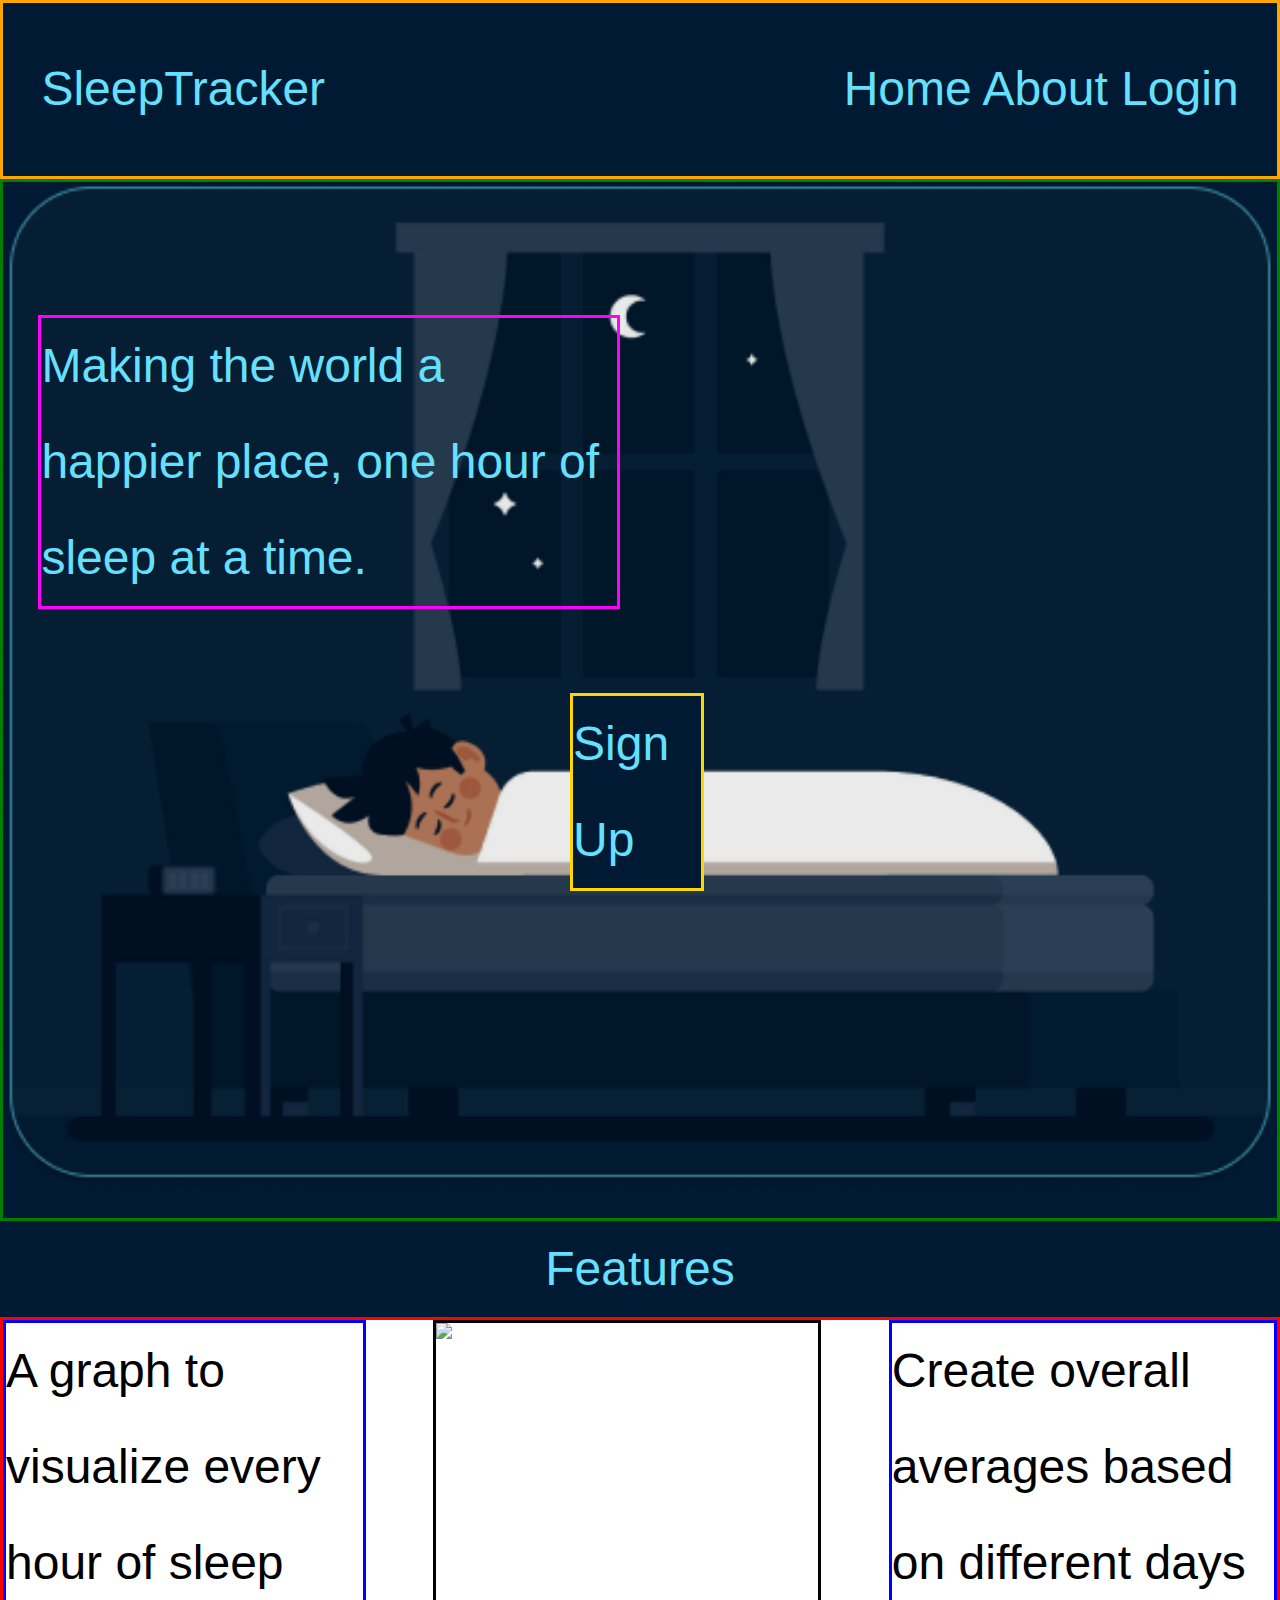
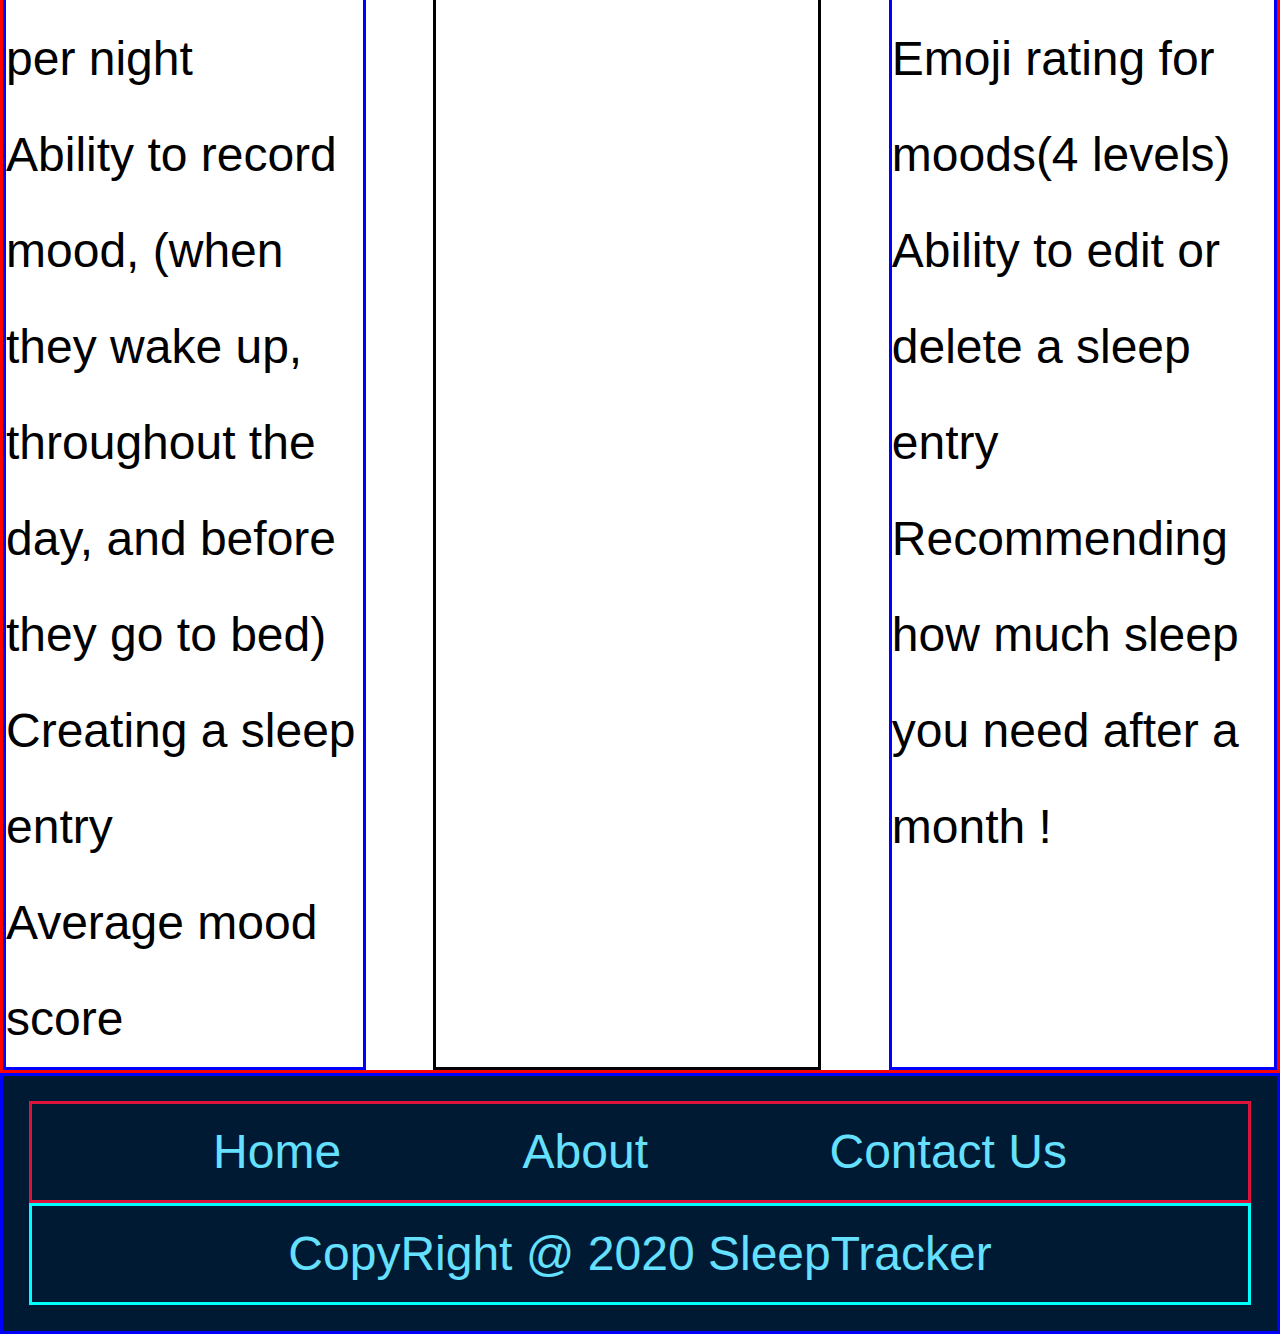
==== index.html @ 4f5930b5 "testing" ====
<!DOCTYPE html>
<html lang="en">
<head>
    <meta charset="UTF-8">
    <meta name="viewport" content="width=device-width, initial-scale=1.0">
    <link rel="stylesheet" href="css/index.css">
    <title>SleepTracker App</title>
</head>
<body>
    <header> 
        <h1> SleepTracker</h1>
        <nav>
            <a href = "index.html"> Home</a>
            <a href = "index2.html">About</a>
            <a> Login </a>

        </nav>
    </header>
    <section class = "Text1">
        <div class = "missionstatement">
        <h1> Making the world a happier place, one hour of sleep at a time.</h1>
        </div>
        <div class = "buttons">
        <a> Sign Up</a>
        </div>
        <img src = "images/Sleep.png">
        <!---<img src ="https://images.unsplash.com/photo-1487925876428-ebd8a23ee1d4?ixlib=rb-1.2.1&auto=format&fit=crop&w=2029&q=80"> --->
    </section>
    <div class = "hfeatures">
    <h1> Features</h1>
    </div>
    <section class = "Features">
        <div class = "featurestext">
        <h1>A graph to visualize every hour of sleep per night</h1>
        <h1>Ability to  record mood, (when they wake up, throughout the day, and before they go to bed)</h1> 
        <h1> Creating a sleep entry </h1>
        <h1>Average mood score</h1>
    </div>
        <img src = "https://support.apple.com/library/content/dam/edam/applecare/images/en_US/iOS/ios13-iphone-xs-home-app-rearrange-jiggle.jpg">
        <div class = "featurestext2">
        <h1> Create overall averages based on different days</h1>
        <h1>Emoji rating for moods(4 levels) </h1>
        <h1>Ability to edit or delete a sleep entry</h1> 
        <h1> Recommending how much sleep you need after a month ! </h1>
    </div>
    </section>
    <footer>
        <div class ="footera">
        <a href = "index.html">Home </a>
        <a href = "index2.html">About</a>
        <a> Contact Us</a>
        </div>
        <div class = "Copyright">
        <a>CopyRight @ 2020 SleepTracker </a>
    </div>
    </footer>
</body>
</html>
---- css/index.css ----
/* http://meyerweb.com/eric/tools/css/reset/ 
   v2.0 | 20110126
   License: none (public domain)
*/

html, body, div, span, applet, object, iframe,
h1, h2, h3, h4, h5, h6, p, blockquote, pre,
a, abbr, acronym, address, big, cite, code,
del, dfn, em, img, ins, kbd, q, s, samp,
small, strike, strong, sub, sup, tt, var,
b, u, i, center,
dl, dt, dd, ol, ul, li,
fieldset, form, label, legend,
table, caption, tbody, tfoot, thead, tr, th, td,
article, aside, canvas, details, embed, 
figure, figcaption, footer, header, hgroup, 
menu, nav, output, ruby, section, summary,
time, mark, audio, video {
	margin: 0;
	padding: 0;
	border: 0;
	font-size: 100%;
	font: inherit;
	vertical-align: baseline;
}
/* HTML5 display-role reset for older browsers */
article, aside, details, figcaption, figure, 
footer, header, hgroup, menu, nav, section {
	display: block;
}
body {
	line-height: 1;
}
ol, ul {
	list-style: none;
}
blockquote, q {
	quotes: none;
}
blockquote:before, blockquote:after,
q:before, q:after {
	content: '';
	content: none;
}
table {
	border-collapse: collapse;
	border-spacing: 0;
}


html{
	font-family: 'Roboto', sans-serif;
	font-size: 3rem;
	
}

body{
	color: #66e0ff;
	background: #001a33;
	line-height: 2;
}

a{
	text-decoration: none;
	color:#66e0ff; 
}

header{
	padding: 3%;
	border: solid orange;
	display: flex;
	flex-direction: row;
	justify-content: space-between;
	
}


.Text1{
    border: solid green;
}

.missionstatement{
	border: solid fuchsia;
	position: absolute;
	top: 35%;
	left: 3%;
	width: 45%;
}

.buttons{
	background: #001a33; 
	border: solid gold;
	position: absolute; 
	bottom: 1%;  
    right: 45%;
	width: 10%;
}



.Text1 img{
	width: 100%;
	height: auto;
}

.hfeatures{
	text-align: center;
}

.Features{
	color: black;
	background: white;
	border: solid red;
	display: flex;
}
.Features img{
	border: solid black;
	display:block; 
	margin-left: auto;
  	margin-right: auto;
  	width: 30%;
}

.featurestext{
	border: solid blue;
	width: 28%;
}

.featurestext2{
	border: solid blue;
	width: 30%; 


}

footer{
	padding: 2%; 
	border: solid blue;
}

.footera{
	border: solid crimson;
	display: flex; 
	justify-content: space-evenly;
}

.Copyright{
	border: solid aqua;
	text-align: center;
}
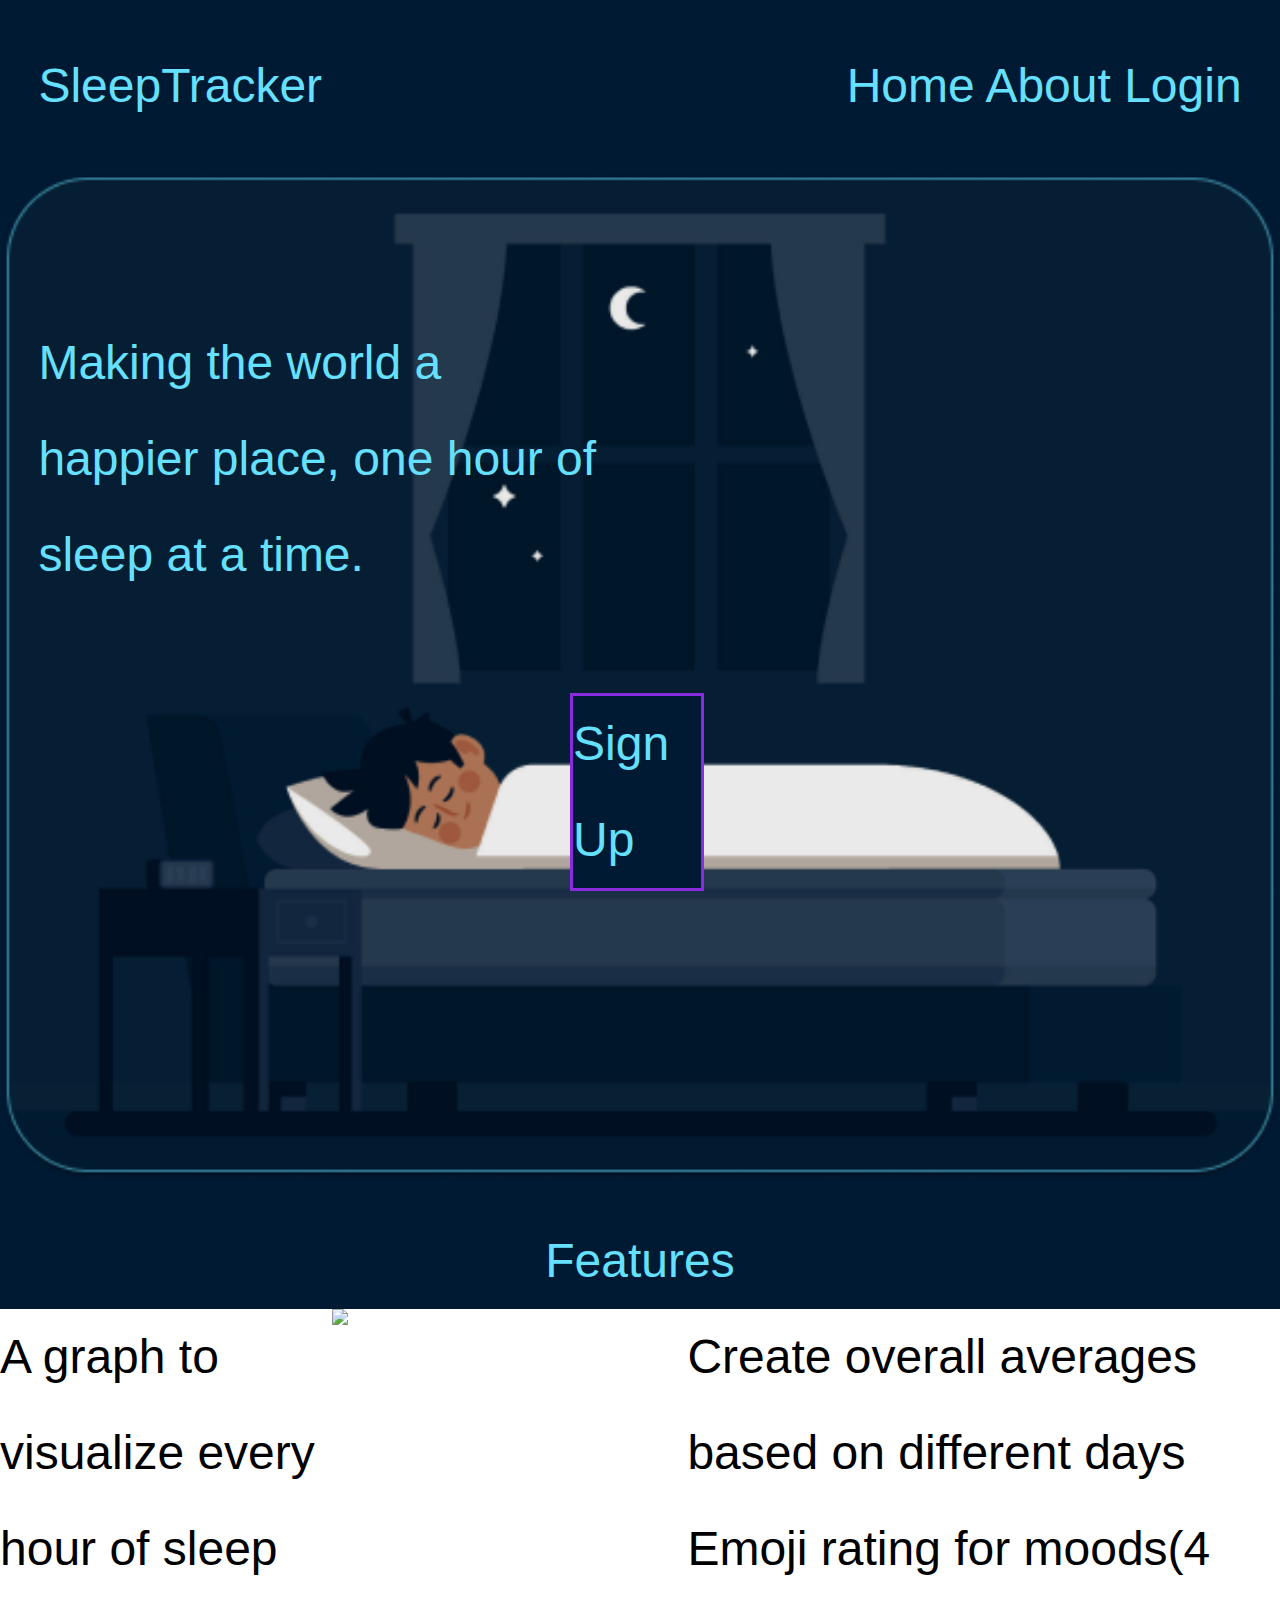
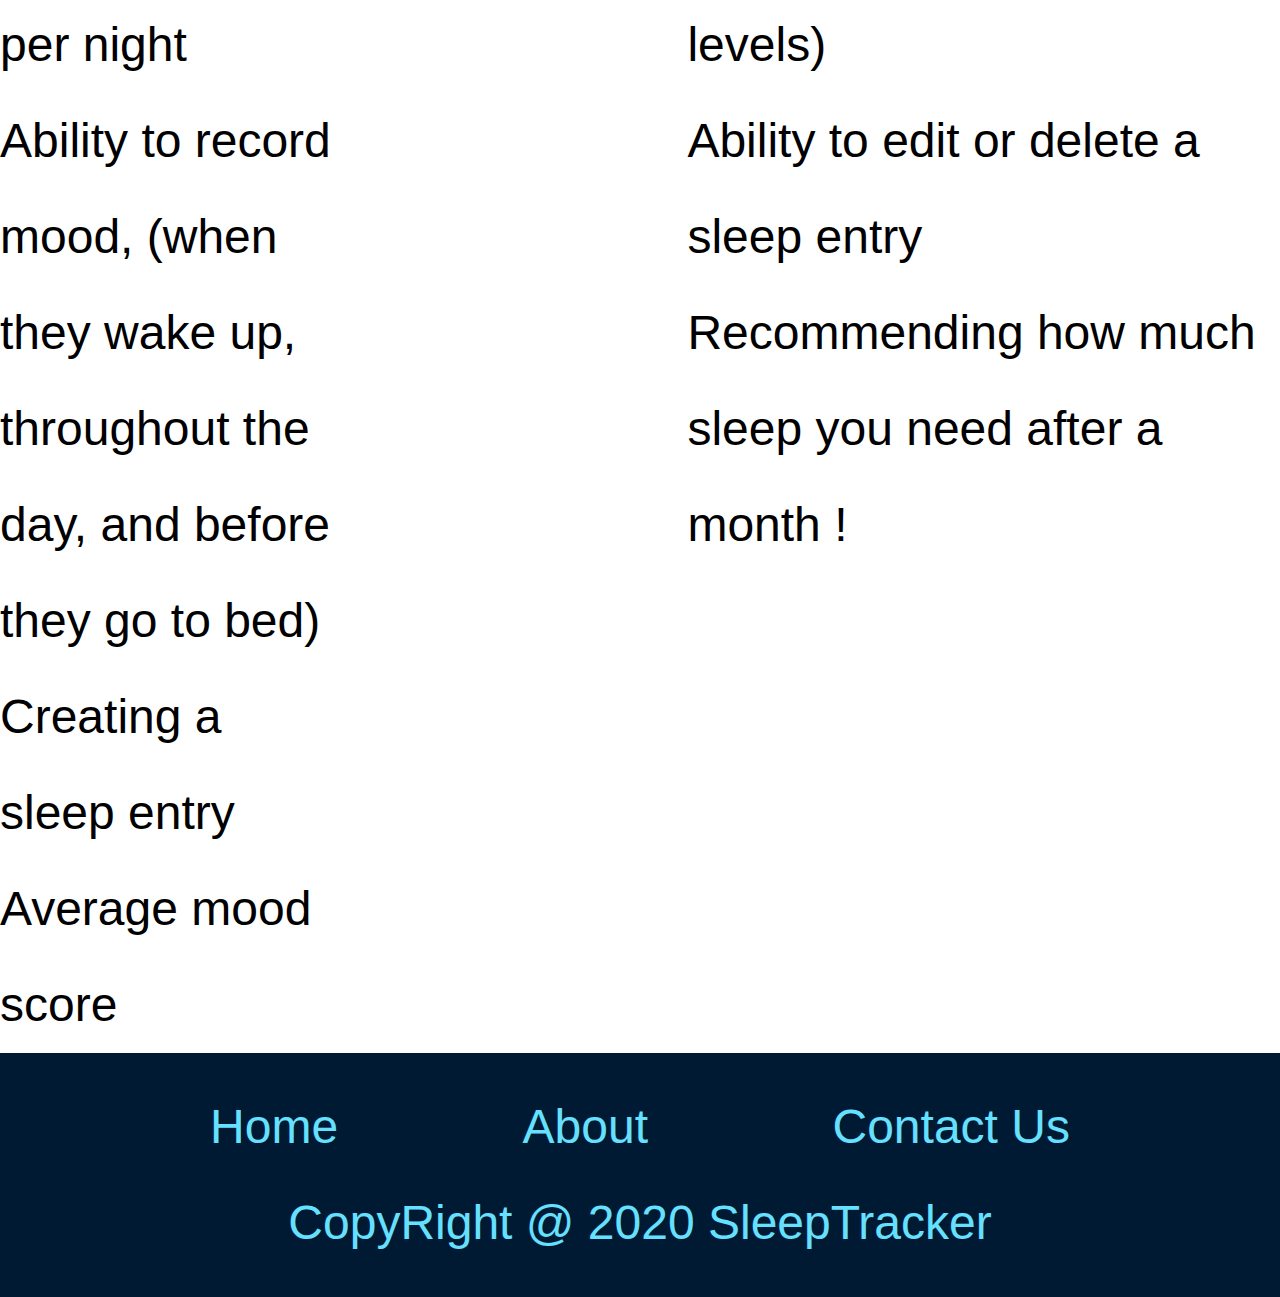
==== commit acc189f6: "finished home page less" ====
--- a/index.html
+++ b/index.html
@@ -3,10 +3,11 @@
 <head>
     <meta charset="UTF-8">
     <meta name="viewport" content="width=device-width, initial-scale=1.0">
-    <link rel="stylesheet" href="css/index.css">
+    <link rel="stylesheet" href="css/import.css">
     <title>SleepTracker App</title>
 </head>
 <body>
+    <section class = "test">
     <header> 
         <h1> SleepTracker</h1>
         <nav>
@@ -54,5 +55,6 @@
         <a>CopyRight @ 2020 SleepTracker </a>
     </div>
     </footer>
+</section>
 </body>
 </html>--- a/css/import.css
+++ b/css/import.css
@@ -0,0 +1,243 @@
+a {
+  text-decoration: none;
+  color: #66e0ff;
+}
+.textdeco {
+  text-decoration: none;
+}
+.textali {
+  text-align: center;
+}
+/* http://meyerweb.com/eric/tools/css/reset/ 
+   v2.0 | 20110126
+   License: none (public domain)
+*/
+html,
+body,
+div,
+span,
+applet,
+object,
+iframe,
+h1,
+h2,
+h3,
+h4,
+h5,
+h6,
+p,
+blockquote,
+pre,
+a,
+abbr,
+acronym,
+address,
+big,
+cite,
+code,
+del,
+dfn,
+em,
+img,
+ins,
+kbd,
+q,
+s,
+samp,
+small,
+strike,
+strong,
+sub,
+sup,
+tt,
+var,
+b,
+u,
+i,
+center,
+dl,
+dt,
+dd,
+ol,
+ul,
+li,
+fieldset,
+form,
+label,
+legend,
+table,
+caption,
+tbody,
+tfoot,
+thead,
+tr,
+th,
+td,
+article,
+aside,
+canvas,
+details,
+embed,
+figure,
+figcaption,
+footer,
+header,
+hgroup,
+menu,
+nav,
+output,
+ruby,
+section,
+summary,
+time,
+mark,
+audio,
+video {
+  margin: 0;
+  padding: 0;
+  border: 0;
+  font-size: 100%;
+  font: inherit;
+  vertical-align: baseline;
+}
+/* HTML5 display-role reset for older browsers */
+article,
+aside,
+details,
+figcaption,
+figure,
+footer,
+header,
+hgroup,
+menu,
+nav,
+section {
+  display: block;
+}
+body {
+  line-height: 1;
+}
+ol,
+ul {
+  list-style: none;
+}
+blockquote,
+q {
+  quotes: none;
+}
+blockquote:before,
+blockquote:after,
+q:before,
+q:after {
+  content: '';
+  content: none;
+}
+table {
+  border-collapse: collapse;
+  border-spacing: 0;
+}
+header {
+  padding: 3%;
+  display: flex;
+  flex-direction: row;
+  justify-content: space-between;
+}
+header header nav {
+  border: solid red;
+}
+footer {
+  padding: 2%;
+}
+footer .footera {
+  display: flex;
+  justify-content: space-evenly;
+}
+footer .Copyright {
+  text-align: center;
+}
+html {
+  font-family: 'Roboto', sans-serif;
+  font-size: 3rem;
+}
+html body {
+  color: #66e0ff;
+  background: #001a33;
+  line-height: 2;
+}
+.Text1 img {
+  width: 100%;
+  height: auto;
+}
+.missionstatement {
+  position: absolute;
+  top: 35%;
+  left: 3%;
+  width: 45%;
+}
+.buttons {
+  border: solid blueviolet;
+  background: #001a33;
+  position: absolute;
+  bottom: 1%;
+  right: 45%;
+  width: 10%;
+}
+.hfeatures {
+  text-align: center;
+}
+.Features {
+  color: black;
+  background: white;
+  display: flex;
+}
+.Features img {
+  display: block;
+  margin-left: auto;
+  margin-right: auto;
+  width: 30%;
+}
+.featurestext {
+  width: 28%;
+}
+.featurestext2 {
+  width: 50%;
+}
+@media (max-width: 800px) {
+  .test {
+    width: 1000px;
+  }
+  header {
+    text-align: center;
+    flex-direction: column;
+  }
+  header nav {
+    display: flex;
+    flex-direction: column;
+  }
+  .missionstatement {
+    top: 60%;
+    left: 3%;
+    width: 100%;
+  }
+  .buttons {
+    text-align: center;
+    background: #001a33;
+    border: solid gold;
+    bottom: -25%;
+    right: 5%;
+    width: 50%;
+  }
+  .Features img {
+    width: 40%;
+  }
+  .footera {
+    flex-direction: column;
+    text-align: center;
+  }
+}
+@media (max-width: 500px) {
+  .buttons {
+    text-align: center;
+    left: 85%;
+  }
+}
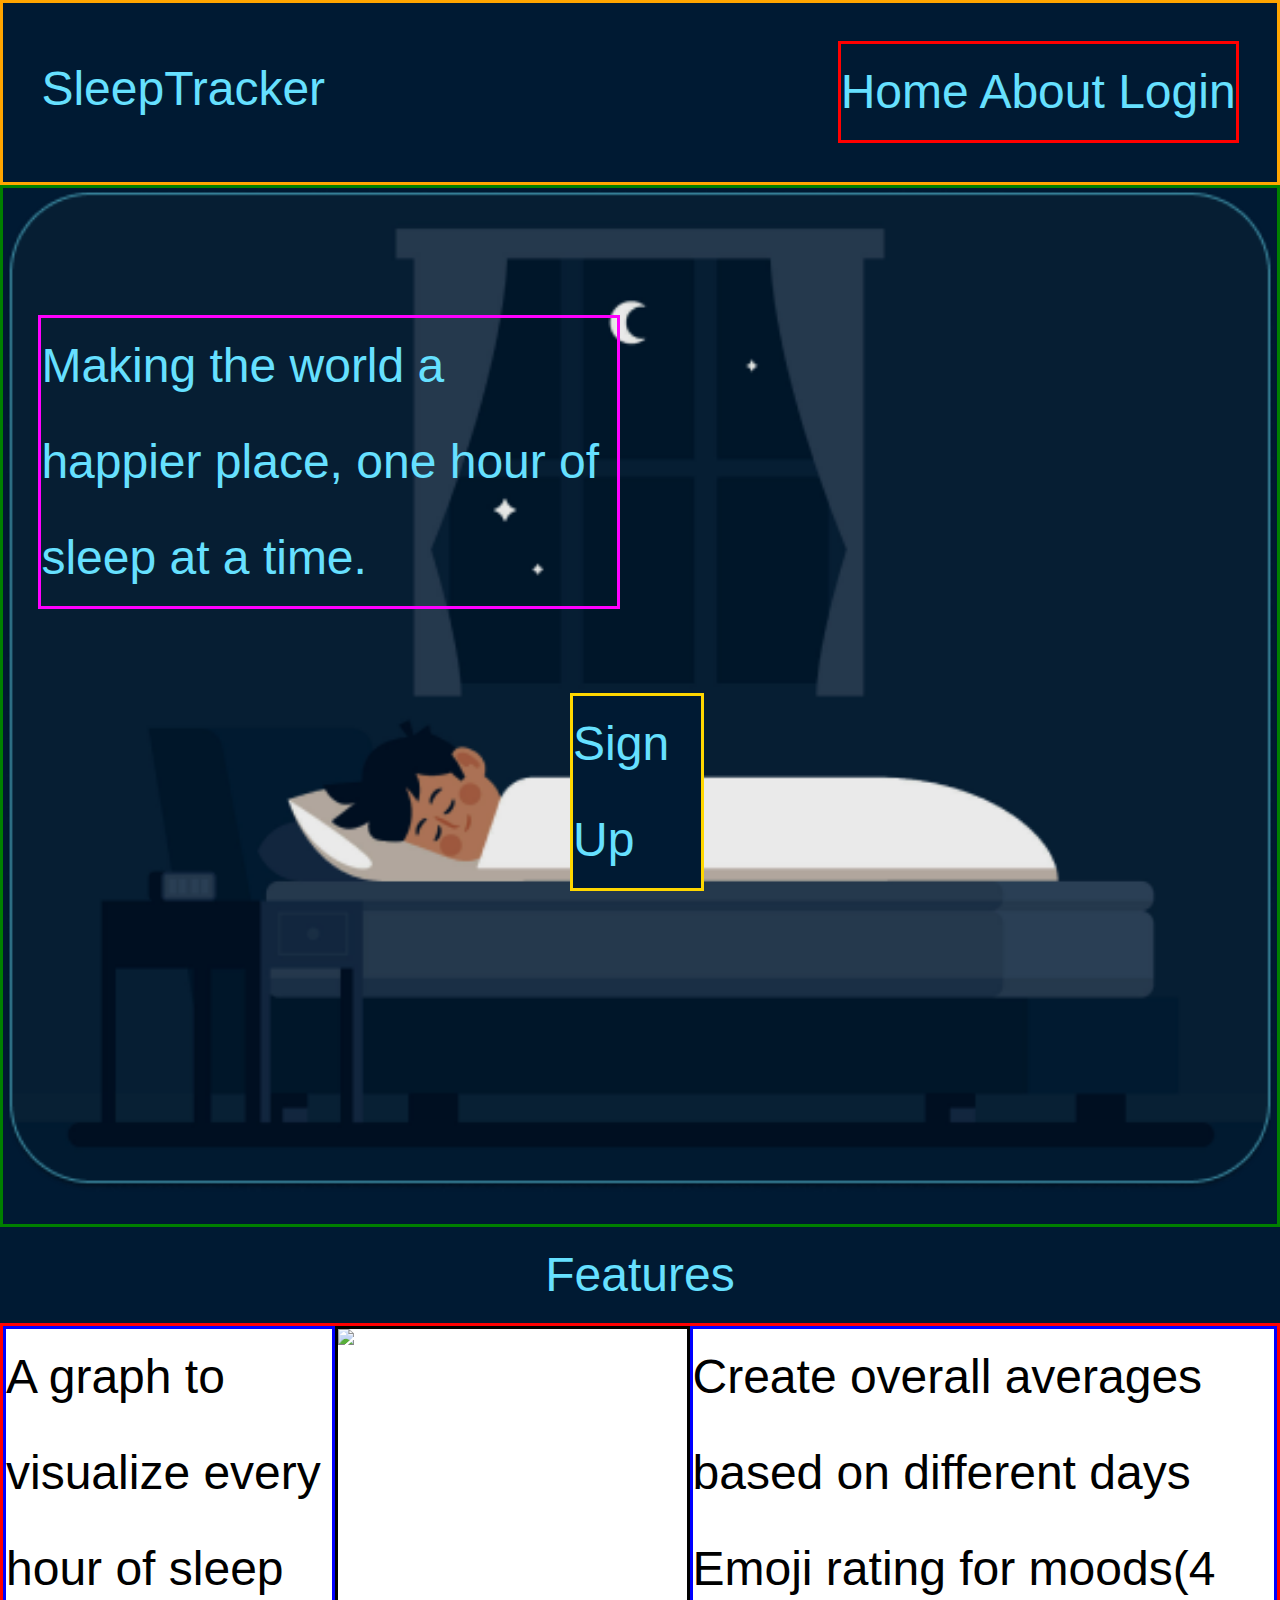
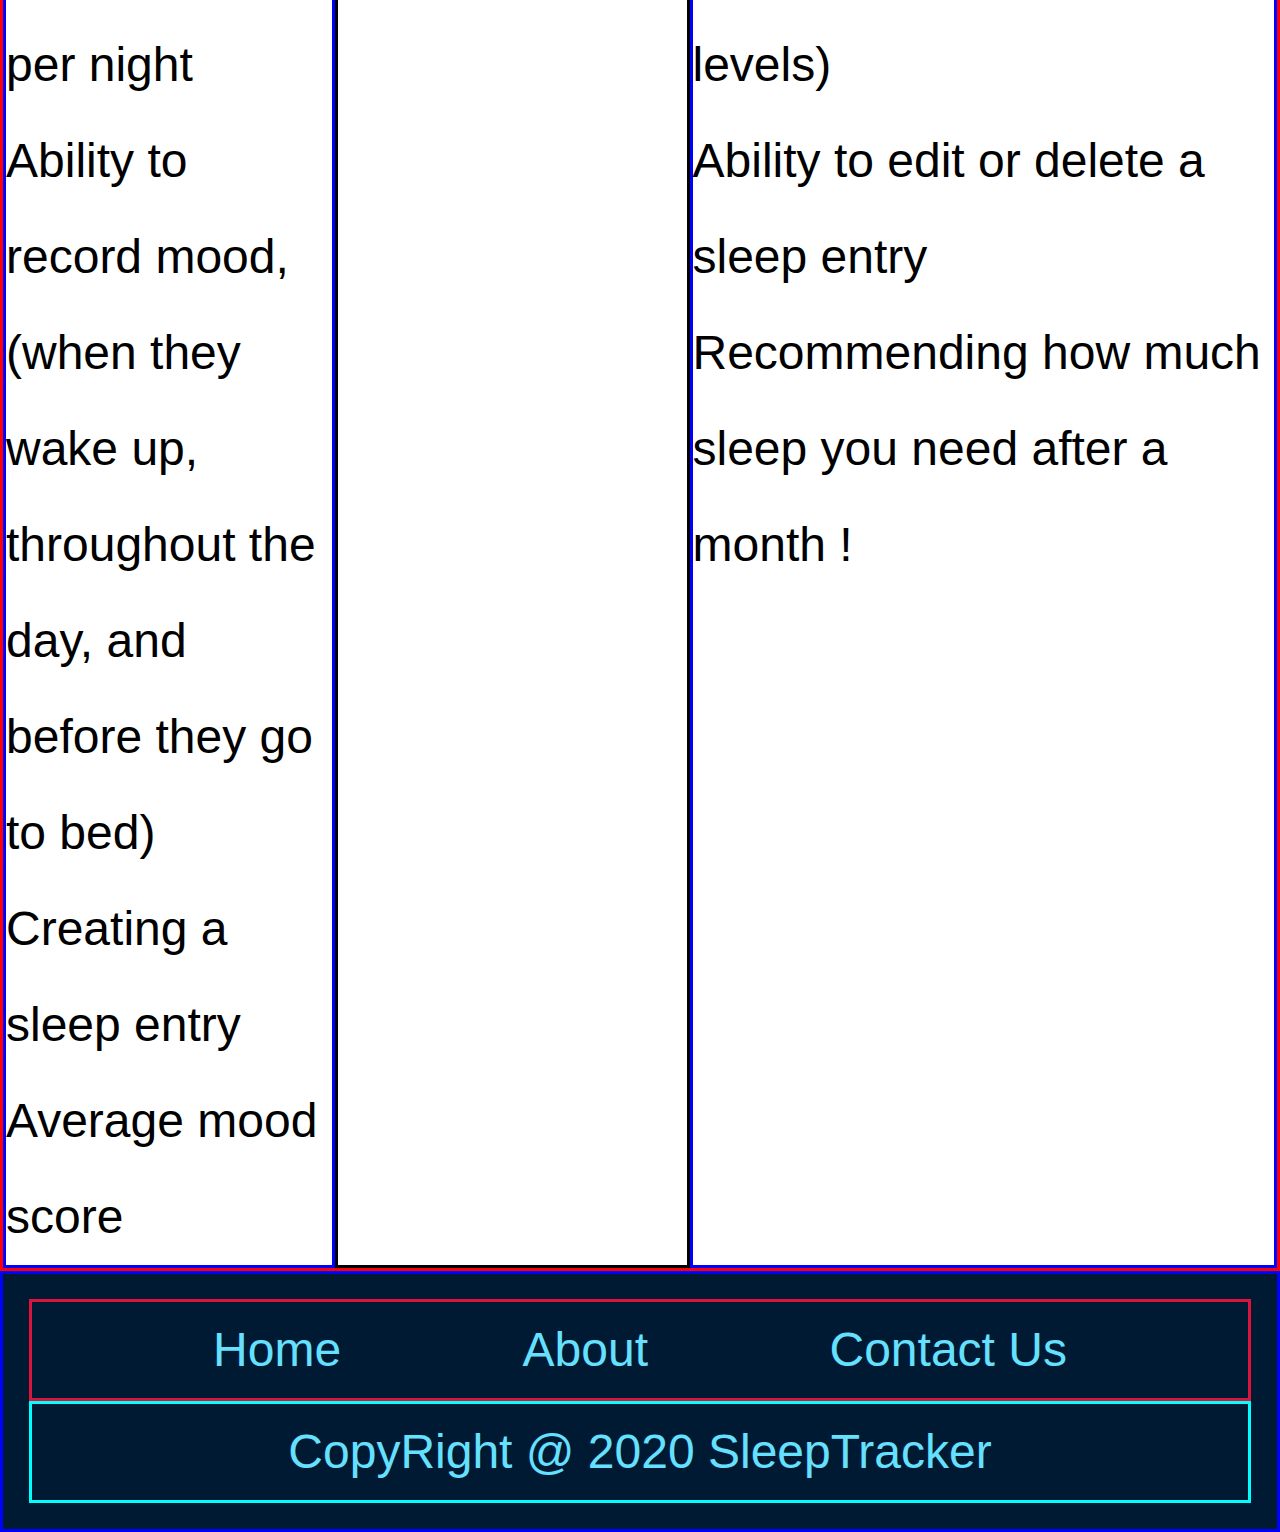
==== commit 1272eb95: "Merge pull request #2 from Sleep-Tracker-7/Media-query" ====
--- a/index.html
+++ b/index.html
@@ -3,7 +3,7 @@
 <head>
     <meta charset="UTF-8">
     <meta name="viewport" content="width=device-width, initial-scale=1.0">
-    <link rel="stylesheet" href="css/import.css">
+    <link rel="stylesheet" href="css/index.css">
     <title>SleepTracker App</title>
 </head>
 <body>
--- a/css/index.css
+++ b/css/index.css
@@ -0,0 +1,207 @@
+/* http://meyerweb.com/eric/tools/css/reset/ 
+   v2.0 | 20110126
+   License: none (public domain)
+*/
+
+html, body, div, span, applet, object, iframe,
+h1, h2, h3, h4, h5, h6, p, blockquote, pre,
+a, abbr, acronym, address, big, cite, code,
+del, dfn, em, img, ins, kbd, q, s, samp,
+small, strike, strong, sub, sup, tt, var,
+b, u, i, center,
+dl, dt, dd, ol, ul, li,
+fieldset, form, label, legend,
+table, caption, tbody, tfoot, thead, tr, th, td,
+article, aside, canvas, details, embed, 
+figure, figcaption, footer, header, hgroup, 
+menu, nav, output, ruby, section, summary,
+time, mark, audio, video {
+	margin: 0;
+	padding: 0;
+	border: 0;
+	font-size: 100%;
+	font: inherit;
+	vertical-align: baseline;
+}
+/* HTML5 display-role reset for older browsers */
+article, aside, details, figcaption, figure, 
+footer, header, hgroup, menu, nav, section {
+	display: block;
+}
+body {
+	line-height: 1;
+}
+ol, ul {
+	list-style: none;
+}
+blockquote, q {
+	quotes: none;
+}
+blockquote:before, blockquote:after,
+q:before, q:after {
+	content: '';
+	content: none;
+}
+table {
+	border-collapse: collapse;
+	border-spacing: 0;
+}
+
+.test{ 
+	width: 100%;
+}
+
+html{
+	font-family: 'Roboto', sans-serif;
+	font-size: 3rem;	
+}
+
+body{
+	color: #66e0ff;
+	background: #001a33;
+	line-height: 2;
+}
+
+a{
+	text-decoration: none;
+	color:#66e0ff; 
+}
+
+header{
+	padding: 3%;
+	border: solid orange;
+	display: flex;
+	flex-direction: row;
+	justify-content: space-between;
+	
+}
+
+header nav{
+	border: solid red;
+}
+
+.Text1{
+    border: solid green;
+}
+
+.missionstatement{
+	border: solid fuchsia;
+	position: absolute;
+	top: 35%;
+	left: 3%;
+	width: 45%;
+}
+
+.buttons{
+	background: #001a33; 
+	border: solid gold;
+	position: absolute; 
+	bottom: 1%;  
+    right: 45%;
+	width: 10%;
+}
+
+
+
+.Text1 img{
+	width: 100%;
+	height: auto;
+}
+
+.hfeatures{
+	text-align: center;
+}
+
+.Features{
+	color: black;
+	background: white;
+	border: solid red;
+	display: flex;
+}
+.Features img{
+	border: solid black;
+	display:block; 
+	margin-left: auto;
+  	margin-right: auto;
+  	width: 30%;
+}
+
+.featurestext{
+	border: solid blue;
+	width: 28%;
+}
+
+.featurestext2{
+	border: solid blue;
+	width: 50%; 
+}
+
+footer{
+	padding: 2%; 
+	border: solid blue;
+}
+
+.footera{
+	border: solid crimson;
+	display: flex; 
+	justify-content: space-evenly;
+}
+
+.Copyright{
+	border: solid aqua;
+	text-align: center;
+}
+
+@media(max-width: 800px){
+	.test{ 
+		width: 1000px;
+	}
+header {
+	text-align: center;
+	flex-direction: column;
+}
+
+header nav{ 
+	display: flex; 
+	flex-direction: column;
+}
+
+.missionstatement{
+	border: solid fuchsia;
+	position: absolute;
+	top: 60%;
+	left: 3%;
+	width: 100%;
+}
+
+.buttons{
+	text-align: center;
+	background: #001a33; 
+	border: solid gold;
+	position: absolute; 
+	bottom: -25%;   
+	right: 5%;
+	width: 50%;
+}
+
+.Features img{
+	width: 40%;
+}
+
+.footera{
+	flex-direction: column;
+	text-align: center;
+}
+}
+
+@media(max-width: 500px){
+	.buttons{
+		text-align: center;
+		background: #001a33; 
+		border: solid gold;
+		position: absolute; 
+		bottom: -25%;   
+		left: 85%;
+		width: 50%;
+	}
+}
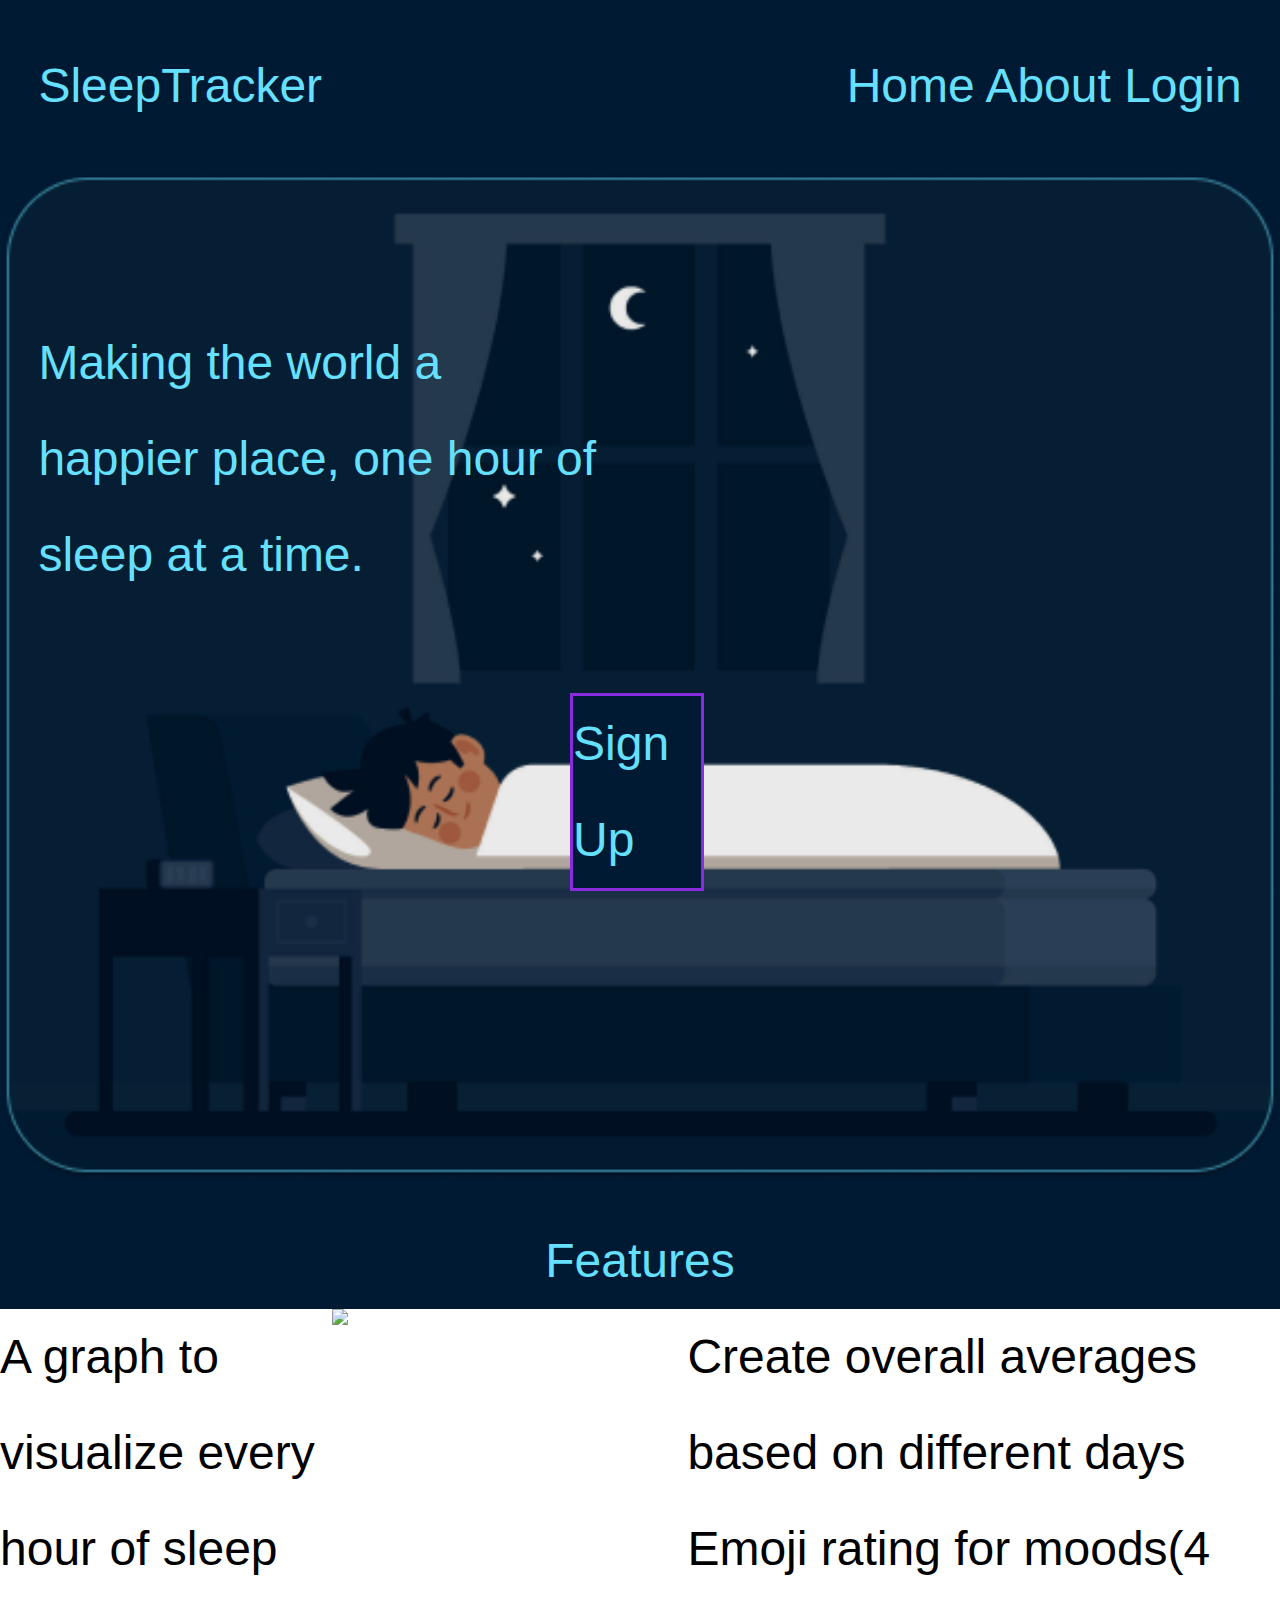
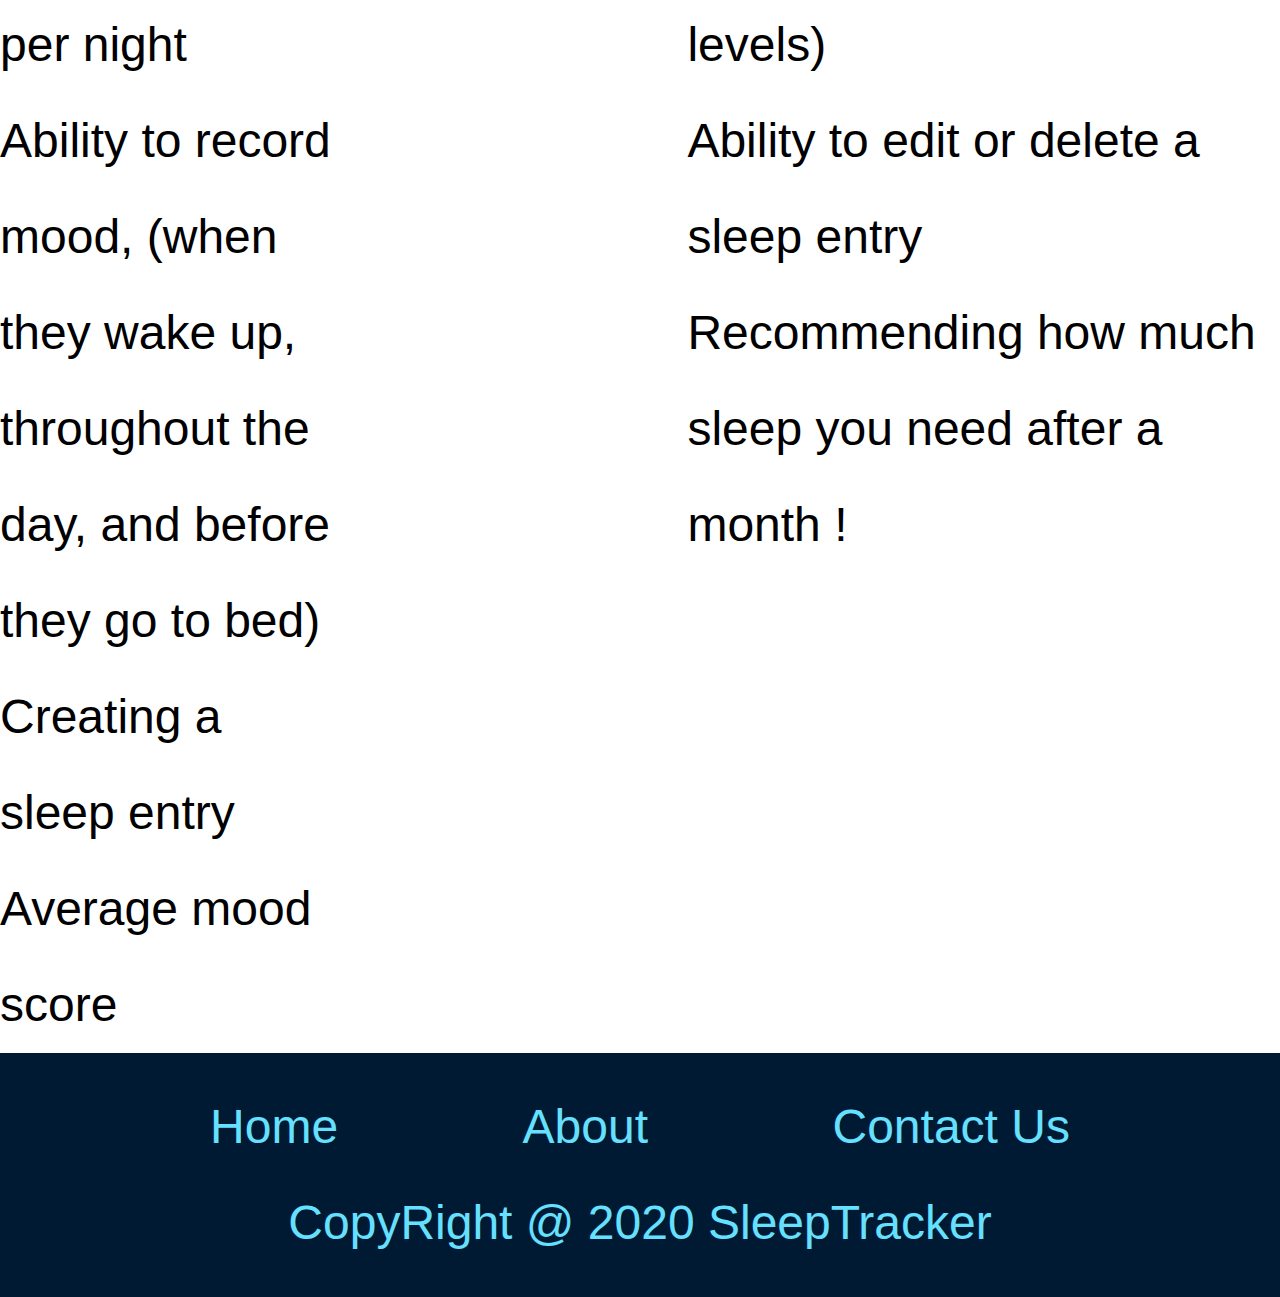
==== commit 8050ab52: "wee" ====
--- a/index.html
+++ b/index.html
@@ -3,17 +3,17 @@
 <head>
     <meta charset="UTF-8">
     <meta name="viewport" content="width=device-width, initial-scale=1.0">
-    <link rel="stylesheet" href="css/index.css">
+    <link rel="stylesheet" href="css/import.css">
     <title>SleepTracker App</title>
 </head>
 <body>
     <section class = "test">
     <header> 
-        <h1> SleepTracker</h1>
+        <a href = "index.html"> SleepTracker</a>
         <nav>
             <a href = "index.html"> Home</a>
             <a href = "index2.html">About</a>
-            <a> Login </a>
+            <a href = "# "> Login </a>
 
         </nav>
     </header>
@@ -22,7 +22,7 @@
         <h1> Making the world a happier place, one hour of sleep at a time.</h1>
         </div>
         <div class = "buttons">
-        <a> Sign Up</a>
+        <a href = "#"> Sign Up</a>
         </div>
         <img src = "images/Sleep.png">
         <!---<img src ="https://images.unsplash.com/photo-1487925876428-ebd8a23ee1d4?ixlib=rb-1.2.1&auto=format&fit=crop&w=2029&q=80"> --->
@@ -49,7 +49,7 @@
         <div class ="footera">
         <a href = "index.html">Home </a>
         <a href = "index2.html">About</a>
-        <a> Contact Us</a>
+        <a href = "index2.html"> Contact Us</a>
         </div>
         <div class = "Copyright">
         <a>CopyRight @ 2020 SleepTracker </a>
--- a/css/import.css
+++ b/css/import.css
@@ -0,0 +1,243 @@
+a {
+  text-decoration: none;
+  color: #66e0ff;
+}
+.textdeco {
+  text-decoration: none;
+}
+.textali {
+  text-align: center;
+}
+/* http://meyerweb.com/eric/tools/css/reset/ 
+   v2.0 | 20110126
+   License: none (public domain)
+*/
+html,
+body,
+div,
+span,
+applet,
+object,
+iframe,
+h1,
+h2,
+h3,
+h4,
+h5,
+h6,
+p,
+blockquote,
+pre,
+a,
+abbr,
+acronym,
+address,
+big,
+cite,
+code,
+del,
+dfn,
+em,
+img,
+ins,
+kbd,
+q,
+s,
+samp,
+small,
+strike,
+strong,
+sub,
+sup,
+tt,
+var,
+b,
+u,
+i,
+center,
+dl,
+dt,
+dd,
+ol,
+ul,
+li,
+fieldset,
+form,
+label,
+legend,
+table,
+caption,
+tbody,
+tfoot,
+thead,
+tr,
+th,
+td,
+article,
+aside,
+canvas,
+details,
+embed,
+figure,
+figcaption,
+footer,
+header,
+hgroup,
+menu,
+nav,
+output,
+ruby,
+section,
+summary,
+time,
+mark,
+audio,
+video {
+  margin: 0;
+  padding: 0;
+  border: 0;
+  font-size: 100%;
+  font: inherit;
+  vertical-align: baseline;
+}
+/* HTML5 display-role reset for older browsers */
+article,
+aside,
+details,
+figcaption,
+figure,
+footer,
+header,
+hgroup,
+menu,
+nav,
+section {
+  display: block;
+}
+body {
+  line-height: 1;
+}
+ol,
+ul {
+  list-style: none;
+}
+blockquote,
+q {
+  quotes: none;
+}
+blockquote:before,
+blockquote:after,
+q:before,
+q:after {
+  content: '';
+  content: none;
+}
+table {
+  border-collapse: collapse;
+  border-spacing: 0;
+}
+header {
+  padding: 3%;
+  display: flex;
+  flex-direction: row;
+  justify-content: space-between;
+}
+header header nav {
+  border: solid red;
+}
+footer {
+  padding: 2%;
+}
+footer .footera {
+  display: flex;
+  justify-content: space-evenly;
+}
+footer .Copyright {
+  text-align: center;
+}
+html {
+  font-family: 'Roboto', sans-serif;
+  font-size: 3rem;
+}
+html body {
+  color: #66e0ff;
+  background: #001a33;
+  line-height: 2;
+}
+.Text1 img {
+  width: 100%;
+  height: auto;
+}
+.missionstatement {
+  position: absolute;
+  top: 35%;
+  left: 3%;
+  width: 45%;
+}
+.buttons {
+  border: solid blueviolet;
+  background: #001a33;
+  position: absolute;
+  bottom: 1%;
+  right: 45%;
+  width: 10%;
+}
+.hfeatures {
+  text-align: center;
+}
+.Features {
+  color: black;
+  background: white;
+  display: flex;
+}
+.Features img {
+  display: block;
+  margin-left: auto;
+  margin-right: auto;
+  width: 30%;
+}
+.featurestext {
+  width: 28%;
+}
+.featurestext2 {
+  width: 50%;
+}
+@media (max-width: 800px) {
+  .test {
+    width: 1000px;
+  }
+  header {
+    text-align: center;
+    flex-direction: column;
+  }
+  header nav {
+    display: flex;
+    flex-direction: column;
+  }
+  .missionstatement {
+    top: 60%;
+    left: 3%;
+    width: 100%;
+  }
+  .buttons {
+    text-align: center;
+    background: #001a33;
+    border: solid gold;
+    bottom: -25%;
+    right: 5%;
+    width: 50%;
+  }
+  .Features img {
+    width: 40%;
+  }
+  .footera {
+    flex-direction: column;
+    text-align: center;
+  }
+}
+@media (max-width: 500px) {
+  .buttons {
+    text-align: center;
+    left: 85%;
+  }
+}
